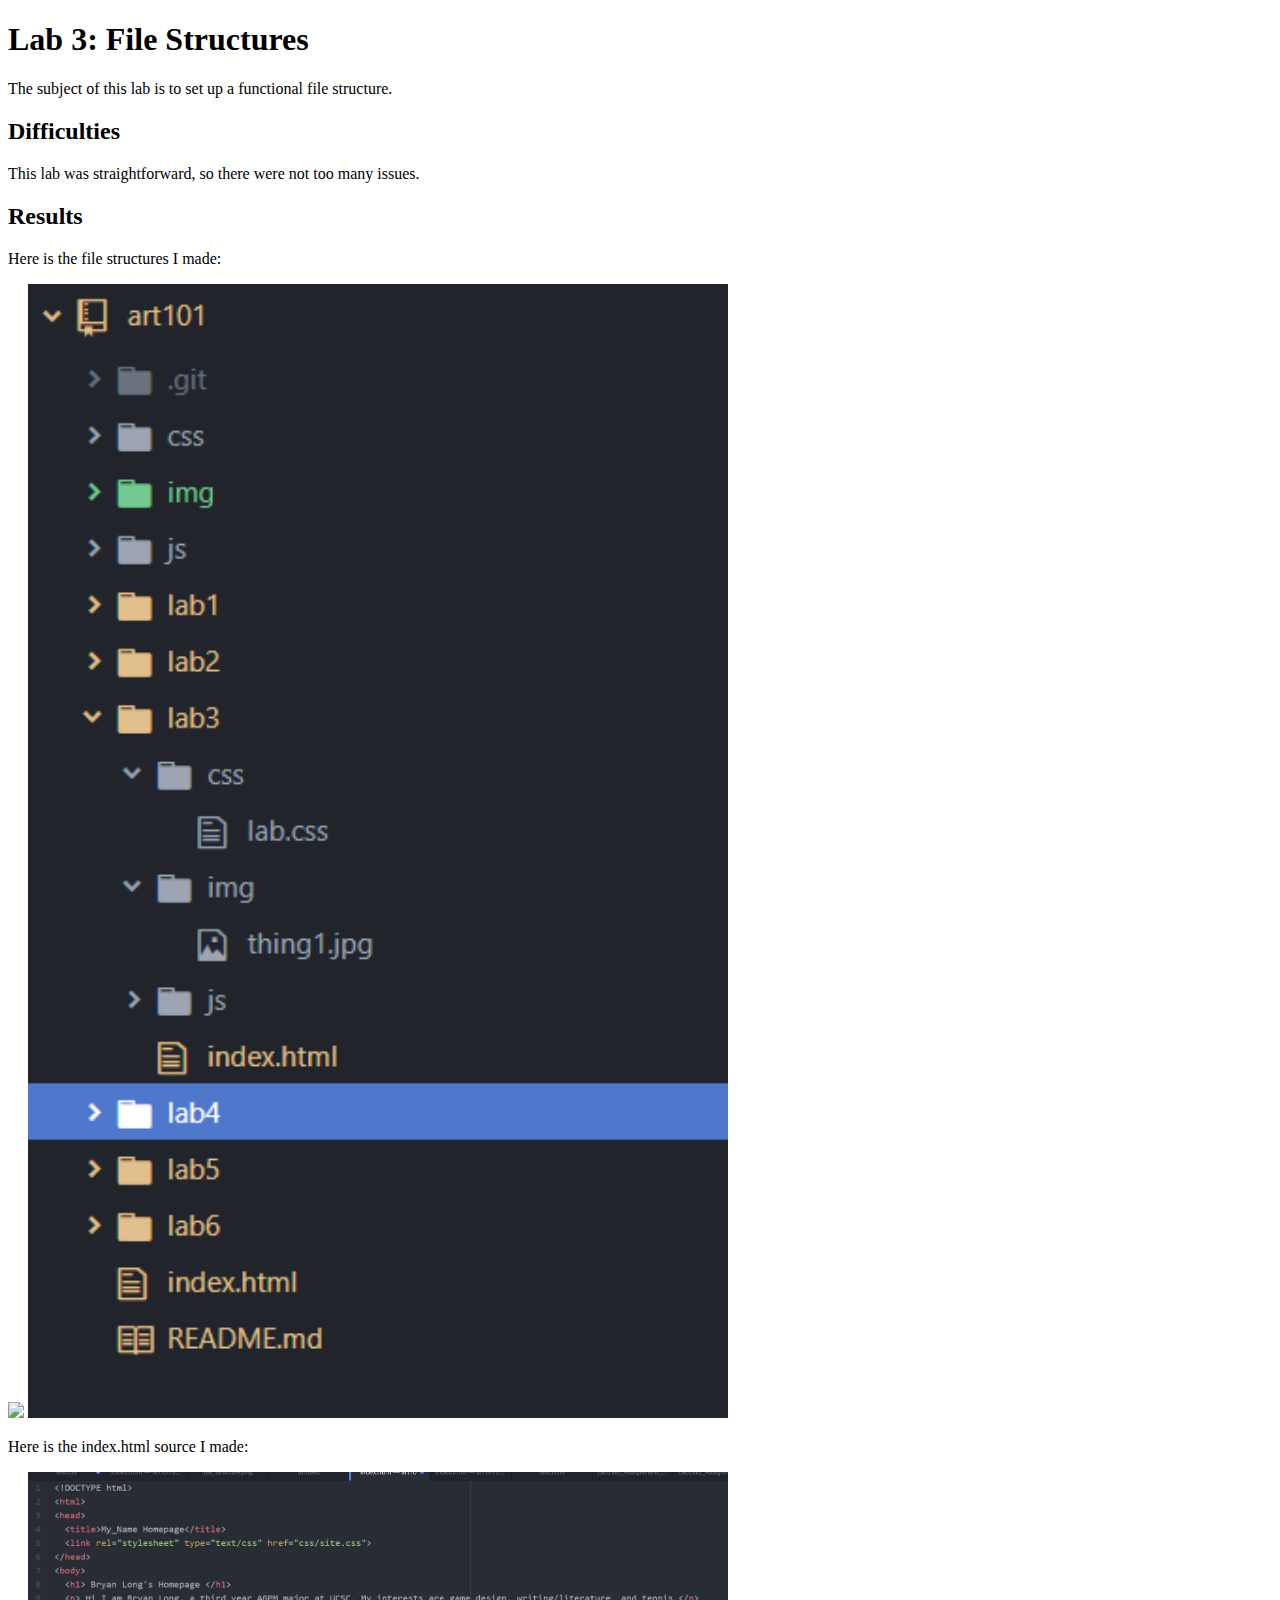
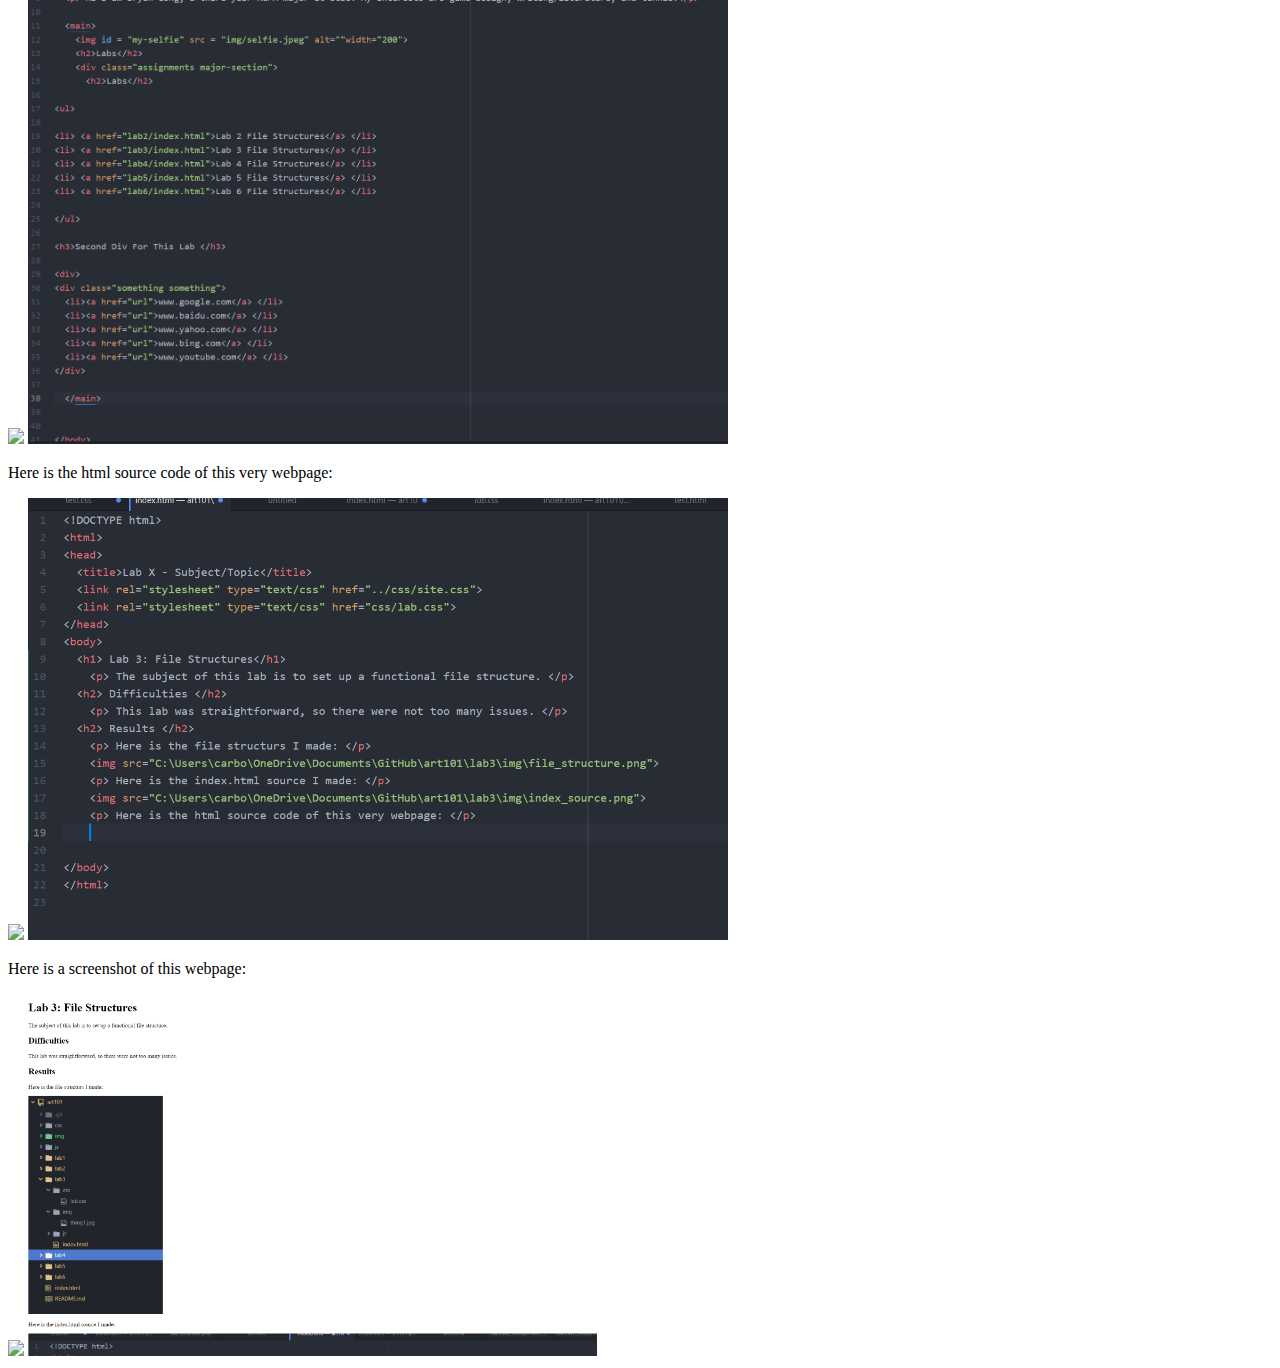
==== lab3/index.html @ bab50006 "Update index.html" ====
<!DOCTYPE html>
<html>
<head>
	<title>Lab X - Subject/Topic</title>
	<link rel="stylesheet" type="text/css" href="../css/site.css">
	<link rel="stylesheet" type="text/css" href="css/lab.css">
</head>
<body>
	<h1> Lab 3: File Structures</h1>
		<p> The subject of this lab is to set up a functional file structure. </p>
	<h2> Difficulties </h2>
		<p> This lab was straightforward, so there were not too many issues. </p>
	<h2> Results </h2>
		<p> Here is the file structures I made: </p>
		<img src="C:/Users/carbo/OneDrive/Documents/GitHub/art101/lab3/img/file_structure.png">
		<img id = "file-structure" src= "img\file_structure.png" width = 700>
		<p> Here is the index.html source I made: </p>
		<img src="C:\Users\carbo\OneDrive\Documents\GitHub\art101\lab3\img\index_source.png" width = 700>
		<img src="img\index_source.png" width = 700>
		<p> Here is the html source code of this very webpage: </p>
		<img src ="C:\Users\carbo\OneDrive\Documents\GitHub\art101\lab3\img\index_3.png" width = 700>
		<img src = "img\index_3.png" width = 700>
		<p> Here is a screenshot of this webpage: </p>
		<img src ="C:\Users\carbo\OneDrive\Documents\GitHub\art101\lab3\img\webpage.png" width = 700>
		<img src ="img\webpage.png" width = 700>
</body>
</html>
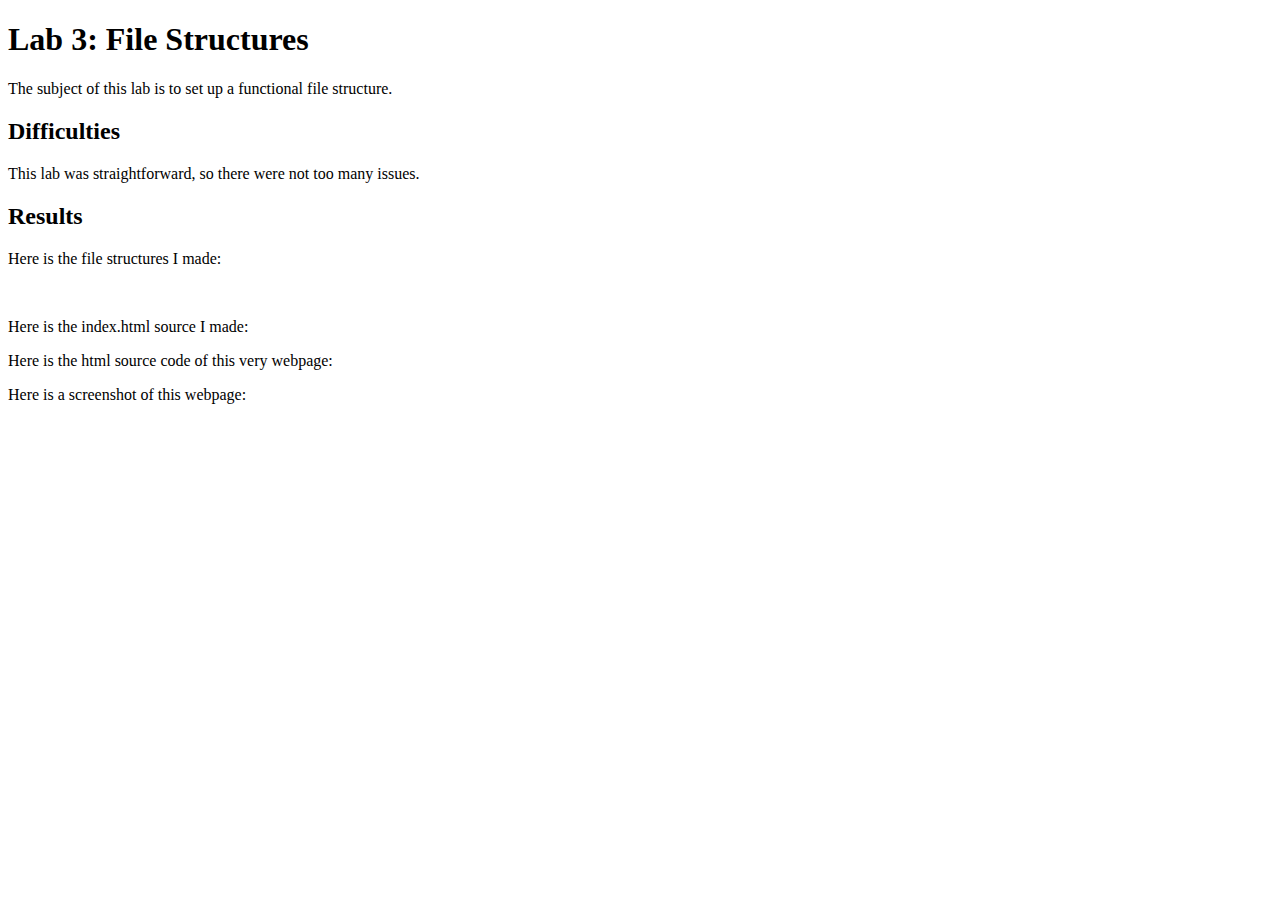
==== commit 5f489b3f: "Update index.html" ====
--- a/lab3/index.html
+++ b/lab3/index.html
@@ -11,17 +11,12 @@
 	<h2> Difficulties </h2>
 		<p> This lab was straightforward, so there were not too many issues. </p>
 	<h2> Results </h2>
+	<main>
 		<p> Here is the file structures I made: </p>
-		<img src="C:/Users/carbo/OneDrive/Documents/GitHub/art101/lab3/img/file_structure.png">
-		<img id = "file-structure" src= "img\file_structure.png" width = 700>
+		<img id = "my-selfie" src = "img\selfie.jpeg" alt=""width="200">
 		<p> Here is the index.html source I made: </p>
-		<img src="C:\Users\carbo\OneDrive\Documents\GitHub\art101\lab3\img\index_source.png" width = 700>
-		<img src="img\index_source.png" width = 700>
 		<p> Here is the html source code of this very webpage: </p>
-		<img src ="C:\Users\carbo\OneDrive\Documents\GitHub\art101\lab3\img\index_3.png" width = 700>
-		<img src = "img\index_3.png" width = 700>
 		<p> Here is a screenshot of this webpage: </p>
-		<img src ="C:\Users\carbo\OneDrive\Documents\GitHub\art101\lab3\img\webpage.png" width = 700>
-		<img src ="img\webpage.png" width = 700>
+	</main>
 </body>
 </html>
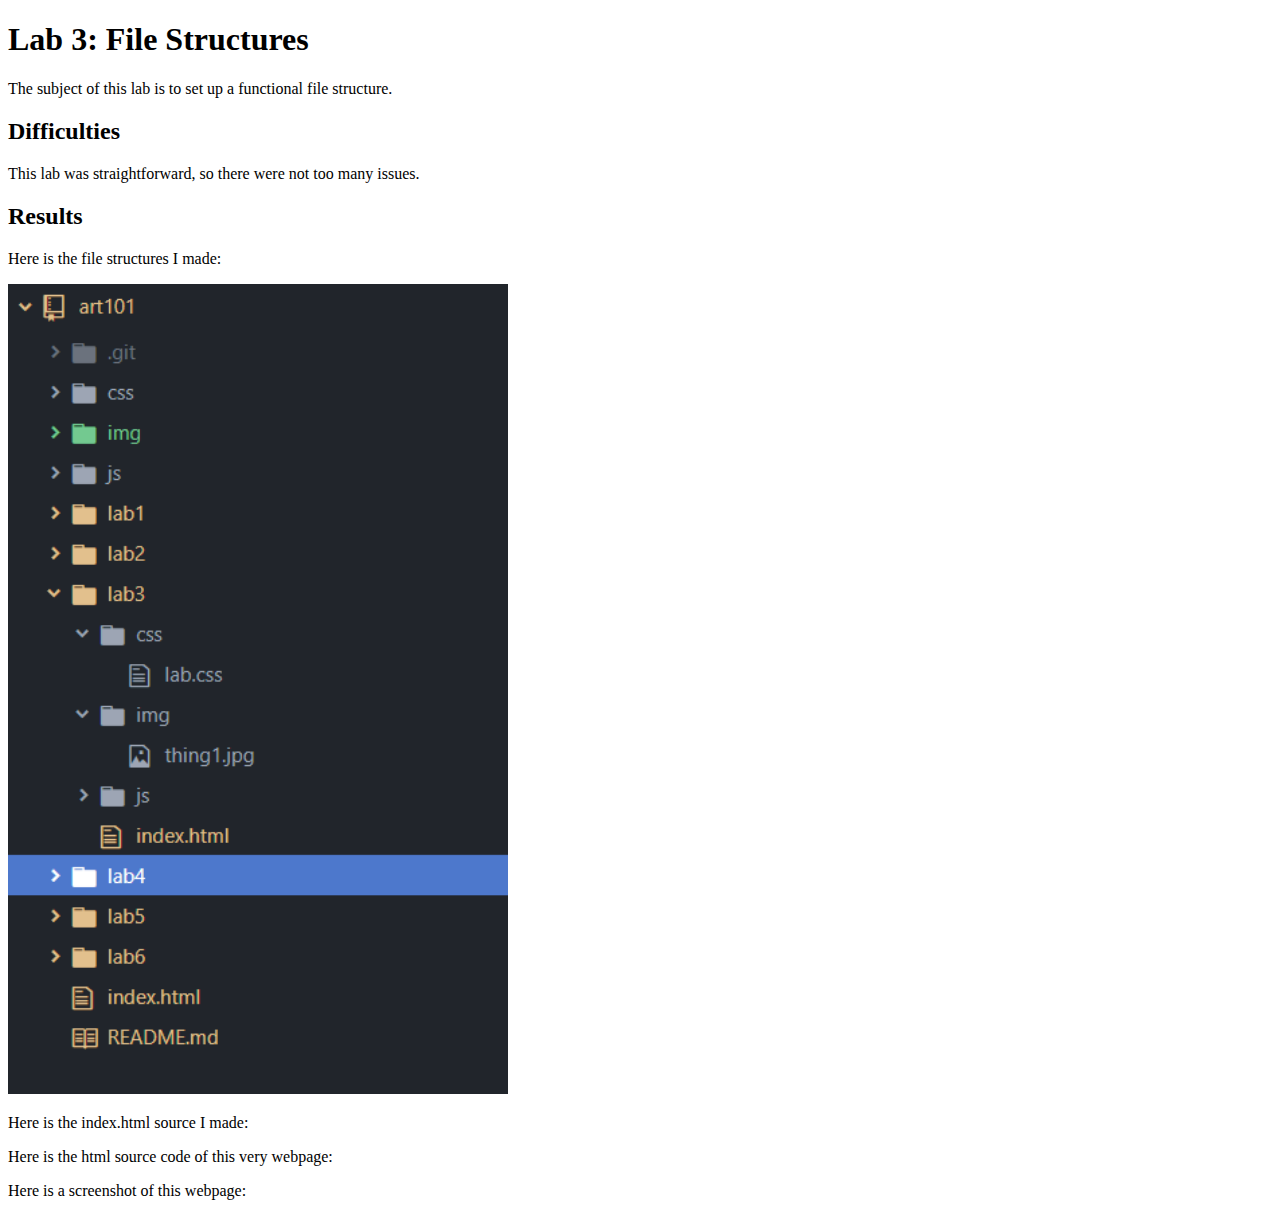
==== commit 93bdc51a: "Update index.html" ====
--- a/lab3/index.html
+++ b/lab3/index.html
@@ -13,7 +13,7 @@
 	<h2> Results </h2>
 	<main>
 		<p> Here is the file structures I made: </p>
-		<img id = "my-selfie" src = "img\selfie.jpeg" alt=""width="200">
+		<img src = "img/file_structure.png" width="500">
 		<p> Here is the index.html source I made: </p>
 		<p> Here is the html source code of this very webpage: </p>
 		<p> Here is a screenshot of this webpage: </p>
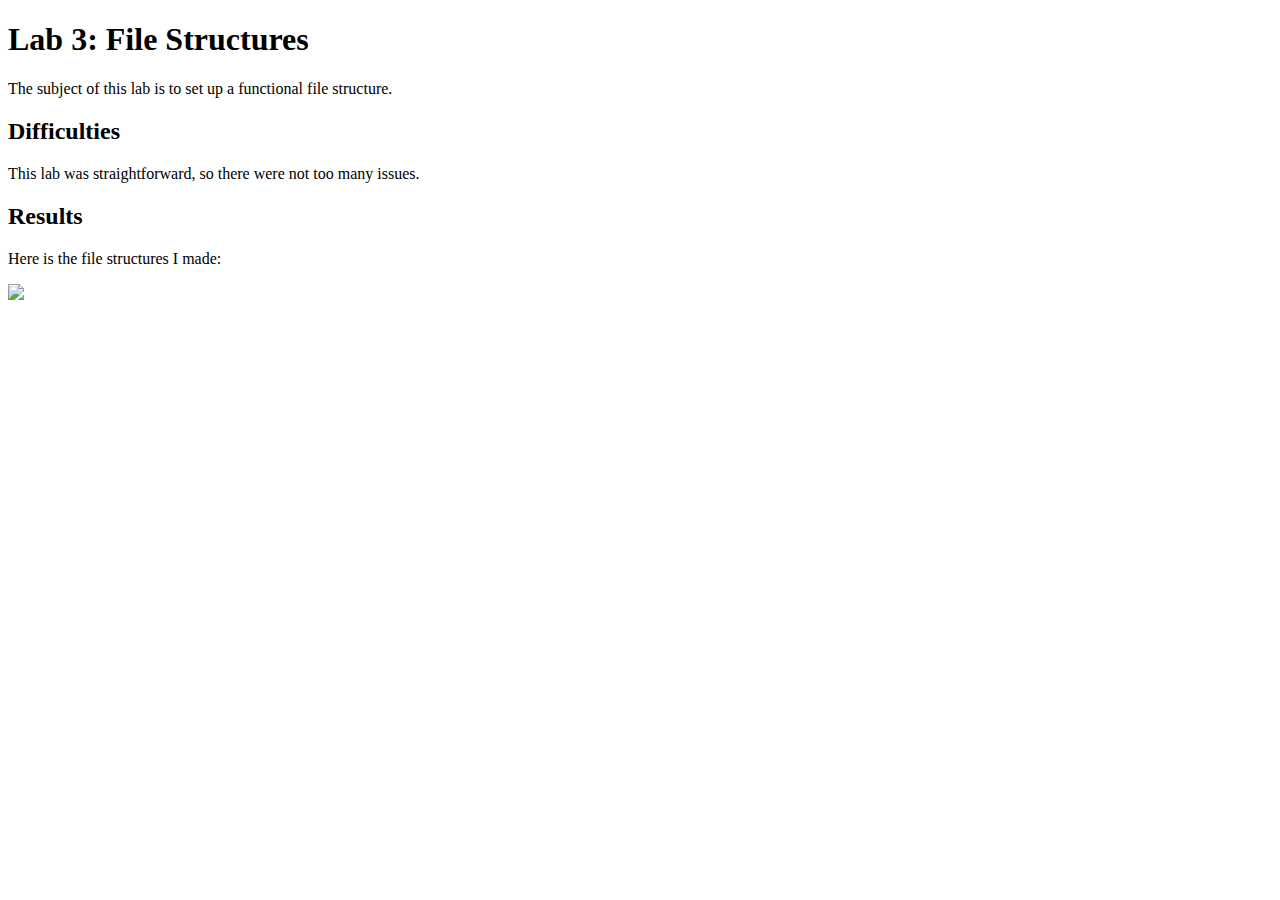
==== commit 43069a4d: "image/morechecks" ====
--- a/lab3/index.html
+++ b/lab3/index.html
@@ -1,7 +1,7 @@
 <!DOCTYPE html>
 <html>
 <head>
-	<title>Lab X - Subject/Topic</title>
+	<title>Lab 3 - File Structures </title>
 	<link rel="stylesheet" type="text/css" href="../css/site.css">
 	<link rel="stylesheet" type="text/css" href="css/lab.css">
 </head>
@@ -13,10 +13,7 @@
 	<h2> Results </h2>
 	<main>
 		<p> Here is the file structures I made: </p>
-		<img src = "img/file_structure.png" width="500">
-		<p> Here is the index.html source I made: </p>
-		<p> Here is the html source code of this very webpage: </p>
-		<p> Here is a screenshot of this webpage: </p>
+		<img src = "C:\Users\carbo\OneDrive\Documents\GitHub\art101\img\file_structure.png" width="500">
 	</main>
 </body>
 </html>
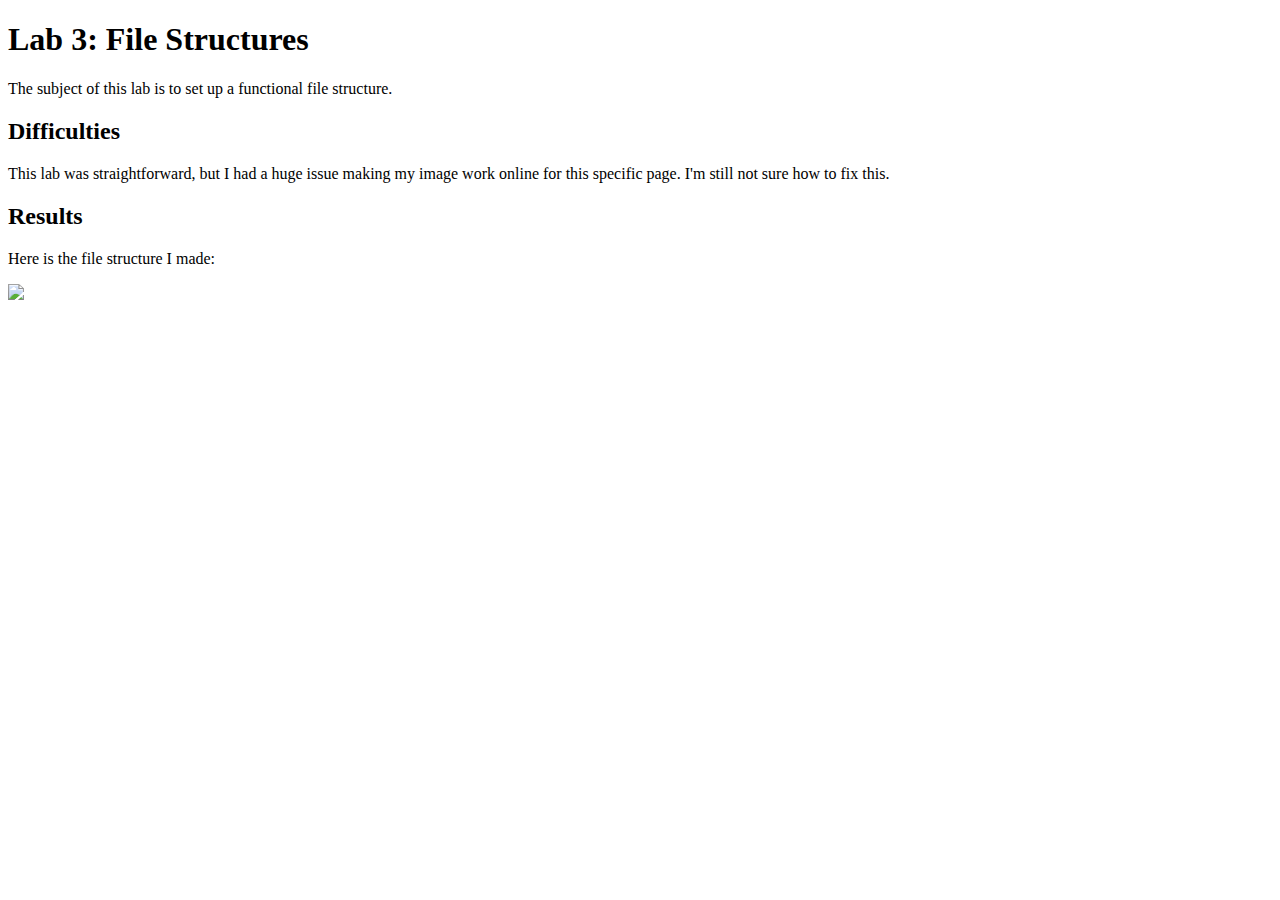
==== commit cfd18e01: "Update index.html" ====
--- a/lab3/index.html
+++ b/lab3/index.html
@@ -9,11 +9,11 @@
 	<h1> Lab 3: File Structures</h1>
 		<p> The subject of this lab is to set up a functional file structure. </p>
 	<h2> Difficulties </h2>
-		<p> This lab was straightforward, so there were not too many issues. </p>
+		<p> This lab was straightforward, but I had a huge issue making my image work online for this specific page. I'm still not sure how to fix this. </p>
 	<h2> Results </h2>
 	<main>
-		<p> Here is the file structures I made: </p>
-		<img src = "C:\Users\carbo\OneDrive\Documents\GitHub\art101\img\file_structure.png" width="500">
+		<p> Here is the file structure I made: </p>
+		<img src = "img\file_structure0.png" width="500">
 	</main>
 </body>
 </html>
